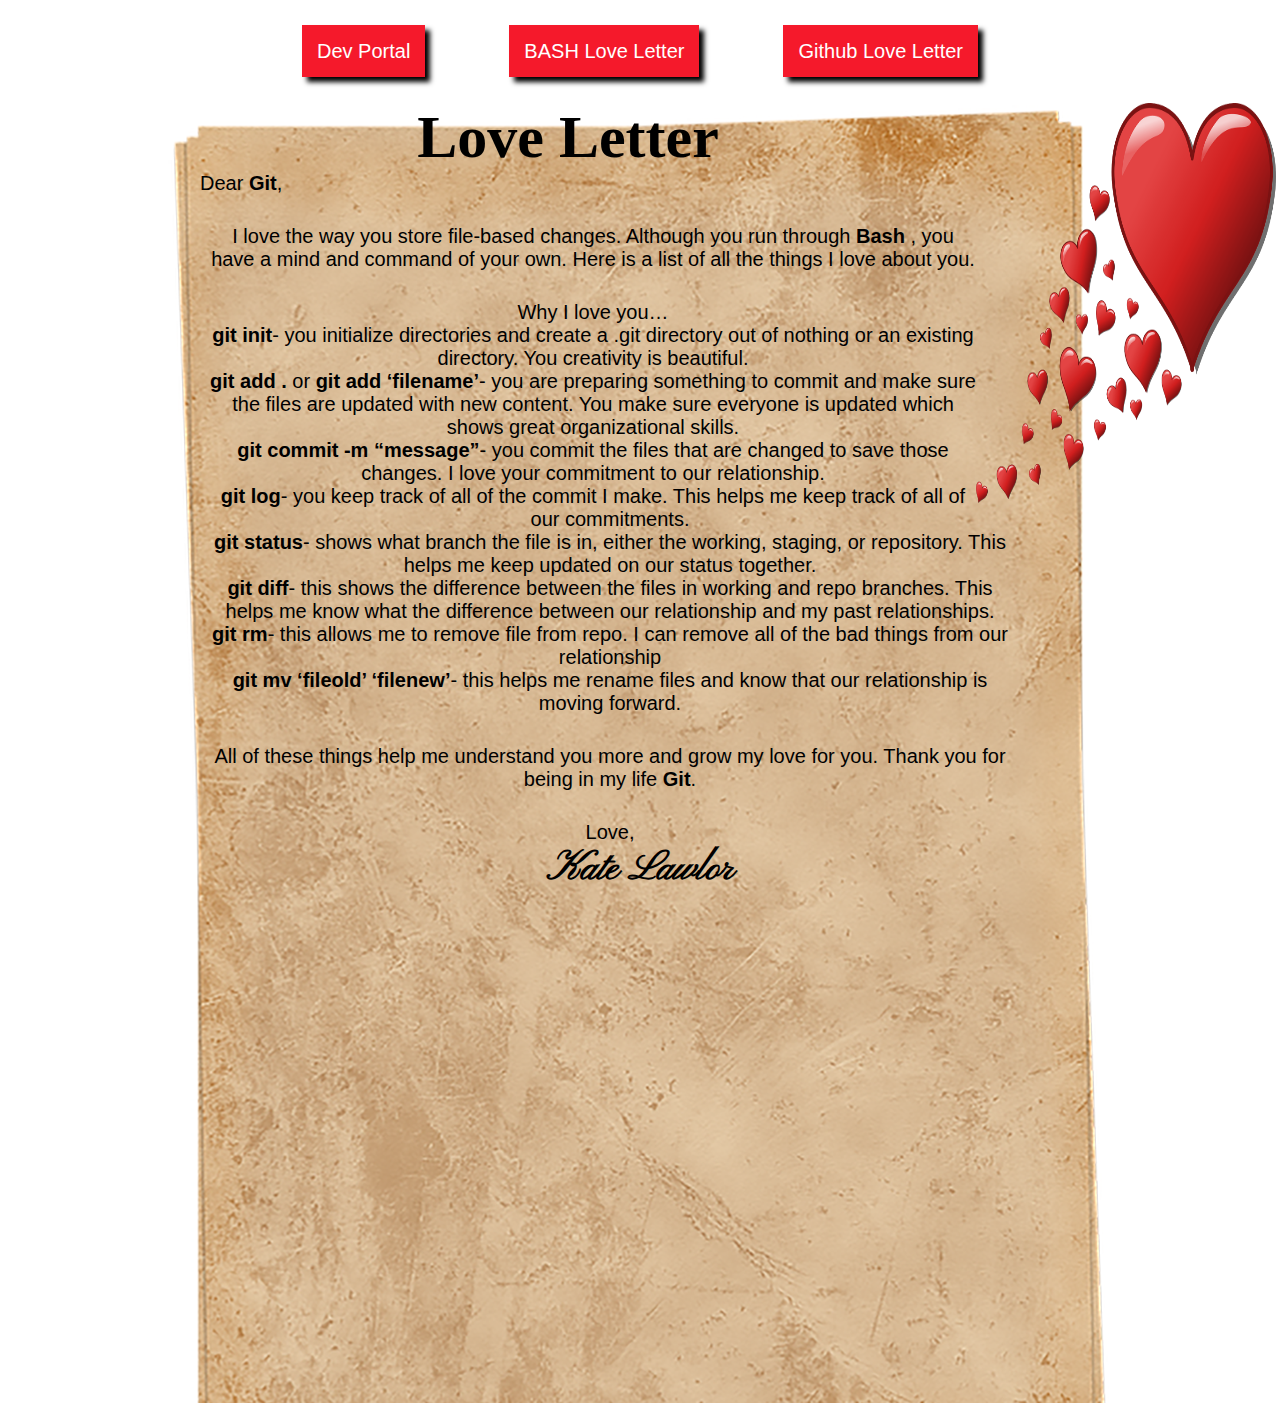
==== git.html @ abd24d19 "done files" ====
<!doctype html>
<html lang="en">
<head>
	<meta charset="utf-8">
	<title>Git Love Letter</title>
	<link rel="stylesheet" href="css/git.css">
	<link href='https://fonts.googleapis.com/css?family=Indie+Flower' rel='stylesheet' type='text/css'>
	<link href='https://fonts.googleapis.com/css?family=Pinyon+Script' rel='stylesheet' type='text/css'>
</head>
<body class="home hearts">
<div class="container">
	<header class="centerme">
		<h1 class="hide">Git Love Letter</h1>
	</header>
	<nav class="centerme">
		<ul>
			<li><a href="#">Dev Portal</a></li>
			<li><a href="#">BASH Love Letter</a></li>
			<li><a href="#">Github Love Letter</a></li>
		</ul>
	</nav>
			<figure class="right twocollumn">
		<img src="css/img/hearts.png" width="300px" height="400px">
		</figure>
	<section class="box clearfix">
		<aticle class="centerme">
			<h2>Love Letter</h2>
	
			<h3 class="notcentered">
			Dear <strong>Git</strong>,
			</h3>
			<p>
				I love the way you store file-based changes. Although you run through <strong>Bash </strong>, you have a mind and command of your own.  Here is a list of all the things I love about you.</p>
			<p> Why I love you…
			<br> 
<strong>git init</strong>- you initialize directories and create a .git directory out of nothing or an existing directory. You creativity is beautiful.
<br><strong>git add .</strong> or <strong>git add ‘filename’</strong>- you are preparing something to commit and make sure the files are updated with new content. You make sure everyone is updated which shows great organizational skills.
<br><strong>git commit -m “message”</strong>- you commit the files that are changed to save those changes. I love your commitment to our relationship.
<br><strong>git log</strong>- you keep track of all of the commit I make. This helps me keep track of all of our commitments.
<br><strong>git status</strong>- shows what branch the file is in, either the working, staging, or repository. This helps me keep updated on our status together.
<br><strong>git diff</strong>- this shows the difference between the files in working and repo branches. This helps me know what the difference between our relationship and my past relationships.
<br><strong>git rm</strong>- this allows me to remove file from repo. I can remove all of the bad things from our relationship
<br><strong>git mv ‘fileold’ ‘filenew’</strong>- this helps me rename files and know that our relationship is moving forward.
</p>
<p>
All of these things help me understand you more and grow my love for you. Thank you for being in my life <strong>Git</strong>.
</p>
<p>
Love,
</p>
<h4>

Kate Lawlor
</h4>

		</aticle>

	
	</section>
</div>
</body>
</html>
---- css/git.css ----
/* universal styles */

/* css reset */
*,
*:before,
*:after {
	margin:0;
	padding: 0;
	-webkit-box-sizing: border-box;
	-moz-box-sizing: border-box;
	box-sizing: border-box;
}

.clearfix:after {
	display: table;
	content: " ";
	clear: both;
}
/*global styles */
.centerme{
	text-align: center;
}
.notcentered {
	text-align: left;
	margin-left:40px;
}

.right{
	float:right;

}
.hide {
	display: none;
}

/*page styles */
.home{
	background: url("img/desk1.jpg") no-repeat;
	background-size: cover;
}
.container {
	max-width:960px;
	margin: 0 auto;


}
a:link, a:visited{

	text-decoration: none;
	color: rgba(255,255,255,1);
	font-family: sans-serif;
	font-size: 20px;
	background-color: rgba(245,25,43,1);
	padding:15px;
	box-shadow: 5px 5px 5px rgba(0,0,0,1);


}

a:hover{
	text-decoration: underline;
}
li{
	list-style-type: none;
	display: inline-block;
	margin: 40px;
}

.box {
	background-image: url("img/paper.png");
	height:1300px;
}
h2 {
	font-family: 'Dancing Script', cursive;
	font-size: 60px;
}

h3 {
	font-family: sans-serif;
	font-size: 20px;
	font-weight: normal;

}

p {
	width:800px;
	margin-top:30px;
	margin-left: 50px;
	font-family: sans-serif;
	font-size: 20px;
}

h4 {
	font-family: 'Pinyon Script', cursive;
	font-size: 40px;
}

.twocollumn{
	width:15%;
}
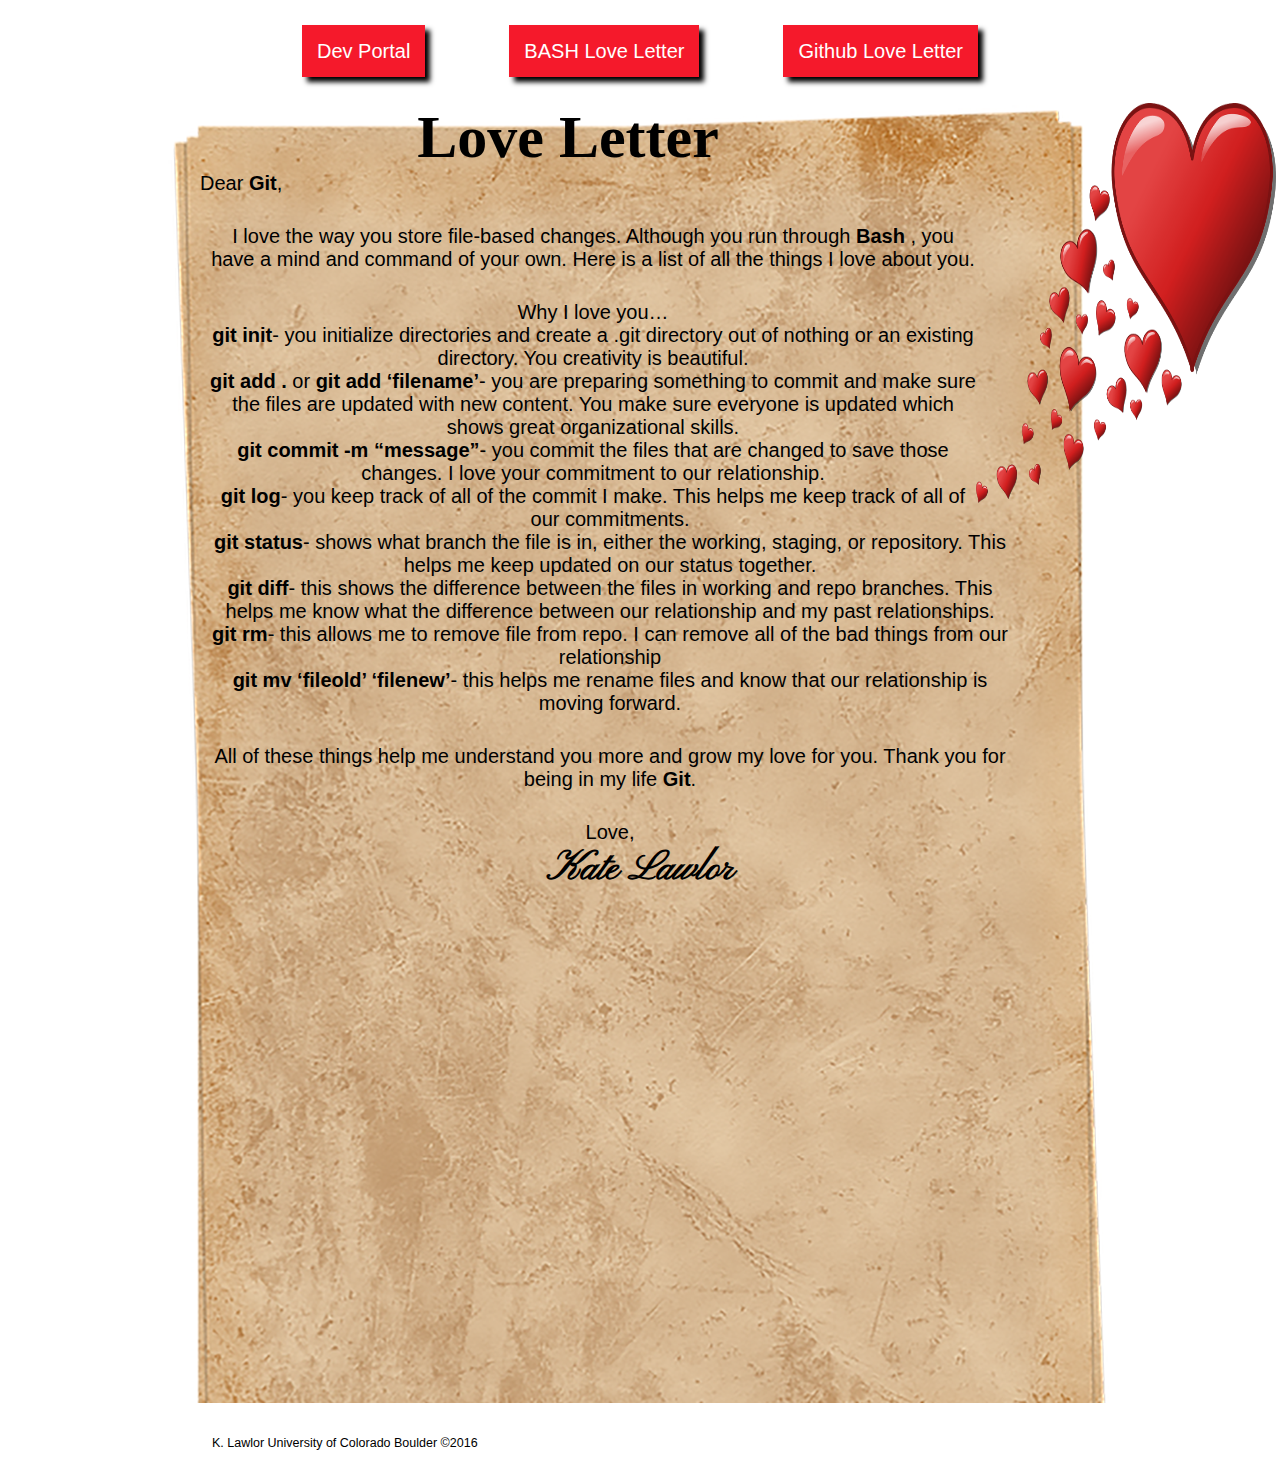
==== commit 4ad1d355: "add footer" ====
--- a/git.html
+++ b/git.html
@@ -15,8 +15,8 @@
 	<nav class="centerme">
 		<ul>
 			<li><a href="#">Dev Portal</a></li>
-			<li><a href="#">BASH Love Letter</a></li>
-			<li><a href="#">Github Love Letter</a></li>
+			<li><a href="bash.html">BASH Love Letter</a></li>
+			<li><a href="github.html">Github Love Letter</a></li>
 		</ul>
 	</nav>
 			<figure class="right twocollumn">
@@ -57,6 +57,7 @@
 
 	
 	</section>
+	<footer><small>K. Lawlor University of Colorado Boulder &copy;2016 </small></footer>
 </div>
 </body>
 </html>--- a/css/git.css
+++ b/css/git.css
@@ -69,6 +69,7 @@
 .box {
 	background-image: url("img/paper.png");
 	height:1300px;
+	margin-bottom: 20px;
 }
 h2 {
 	font-family: 'Dancing Script', cursive;
@@ -97,4 +98,13 @@
 
 .twocollumn{
 	width:15%;
+}
+
+footer {
+	background: rgba(255,255,255,1);
+	padding:10px;
+	width:900px;
+	margin-left: 42px;
+	font-family: sans-serif;
+	font-size: 15px;
 }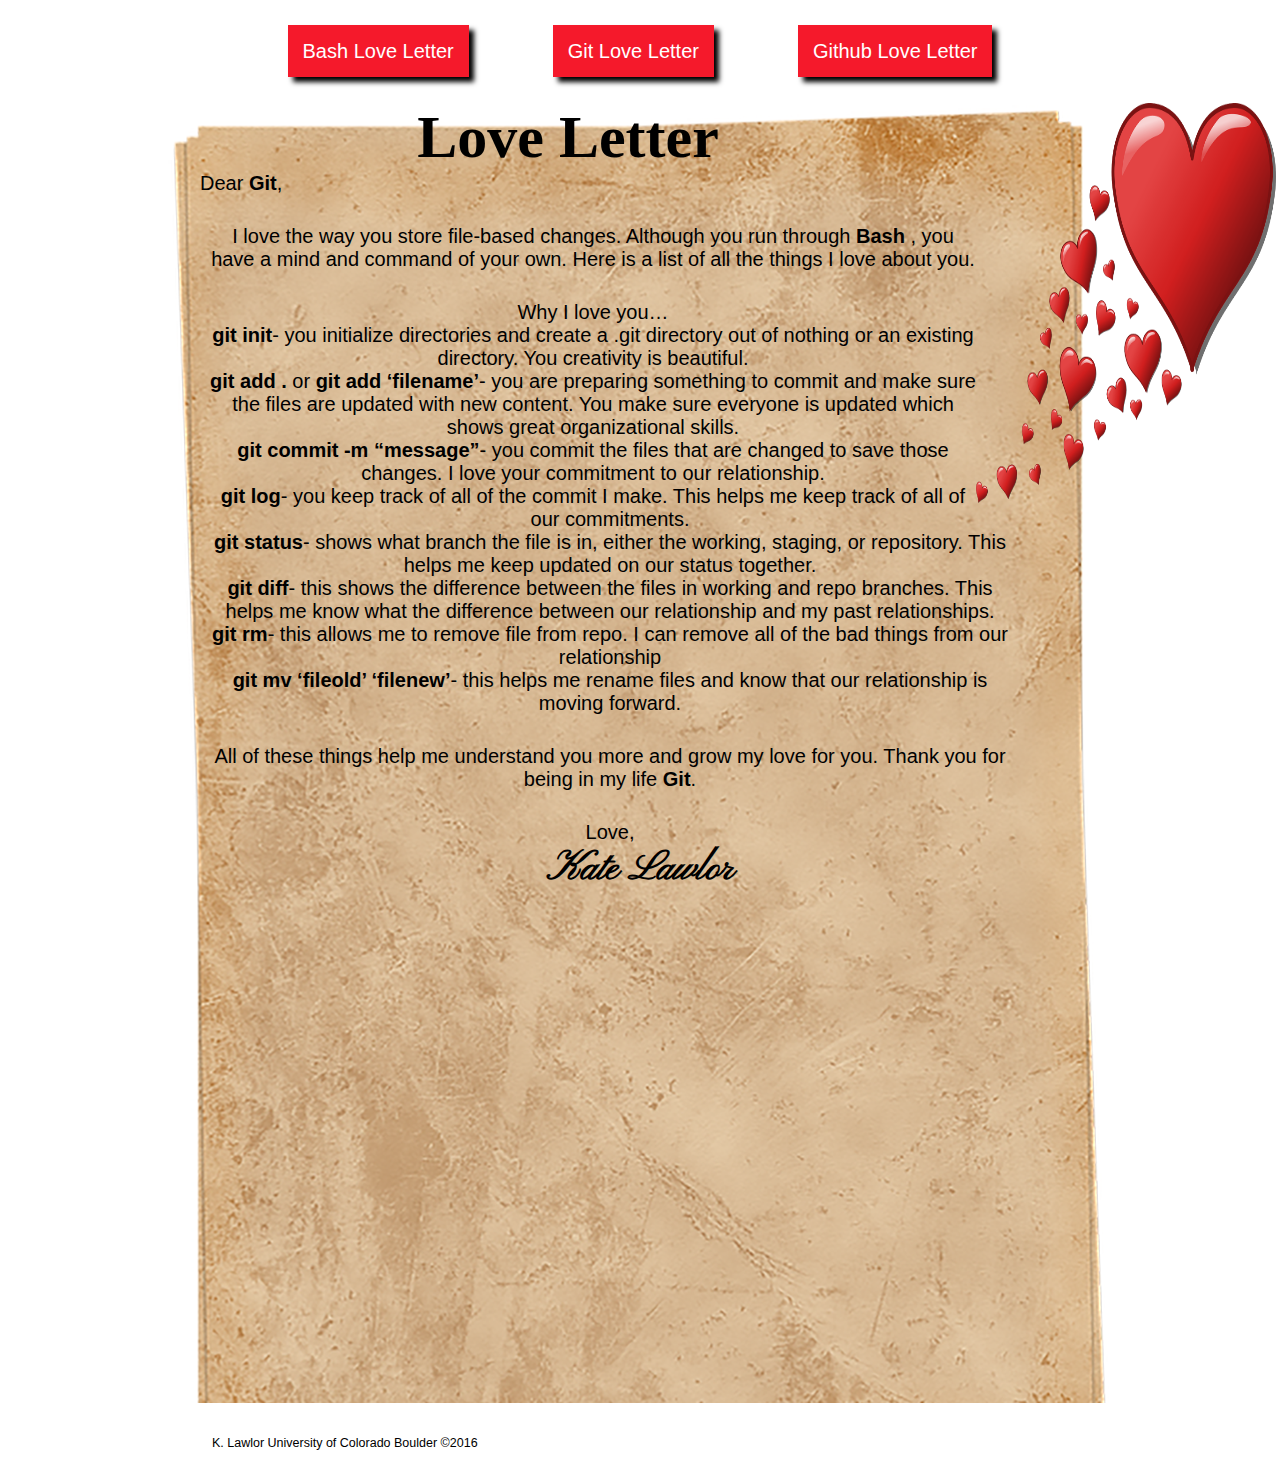
==== commit 1a5aedc7: "nav changed" ====
--- a/git.html
+++ b/git.html
@@ -14,8 +14,8 @@
 	</header>
 	<nav class="centerme">
 		<ul>
-			<li><a href="#">Dev Portal</a></li>
-			<li><a href="bash.html">BASH Love Letter</a></li>
+			<li><a href="bash.html">Bash Love Letter</a></li>
+			<li><a href="#">Git Love Letter</a></li>
 			<li><a href="github.html">Github Love Letter</a></li>
 		</ul>
 	</nav>
